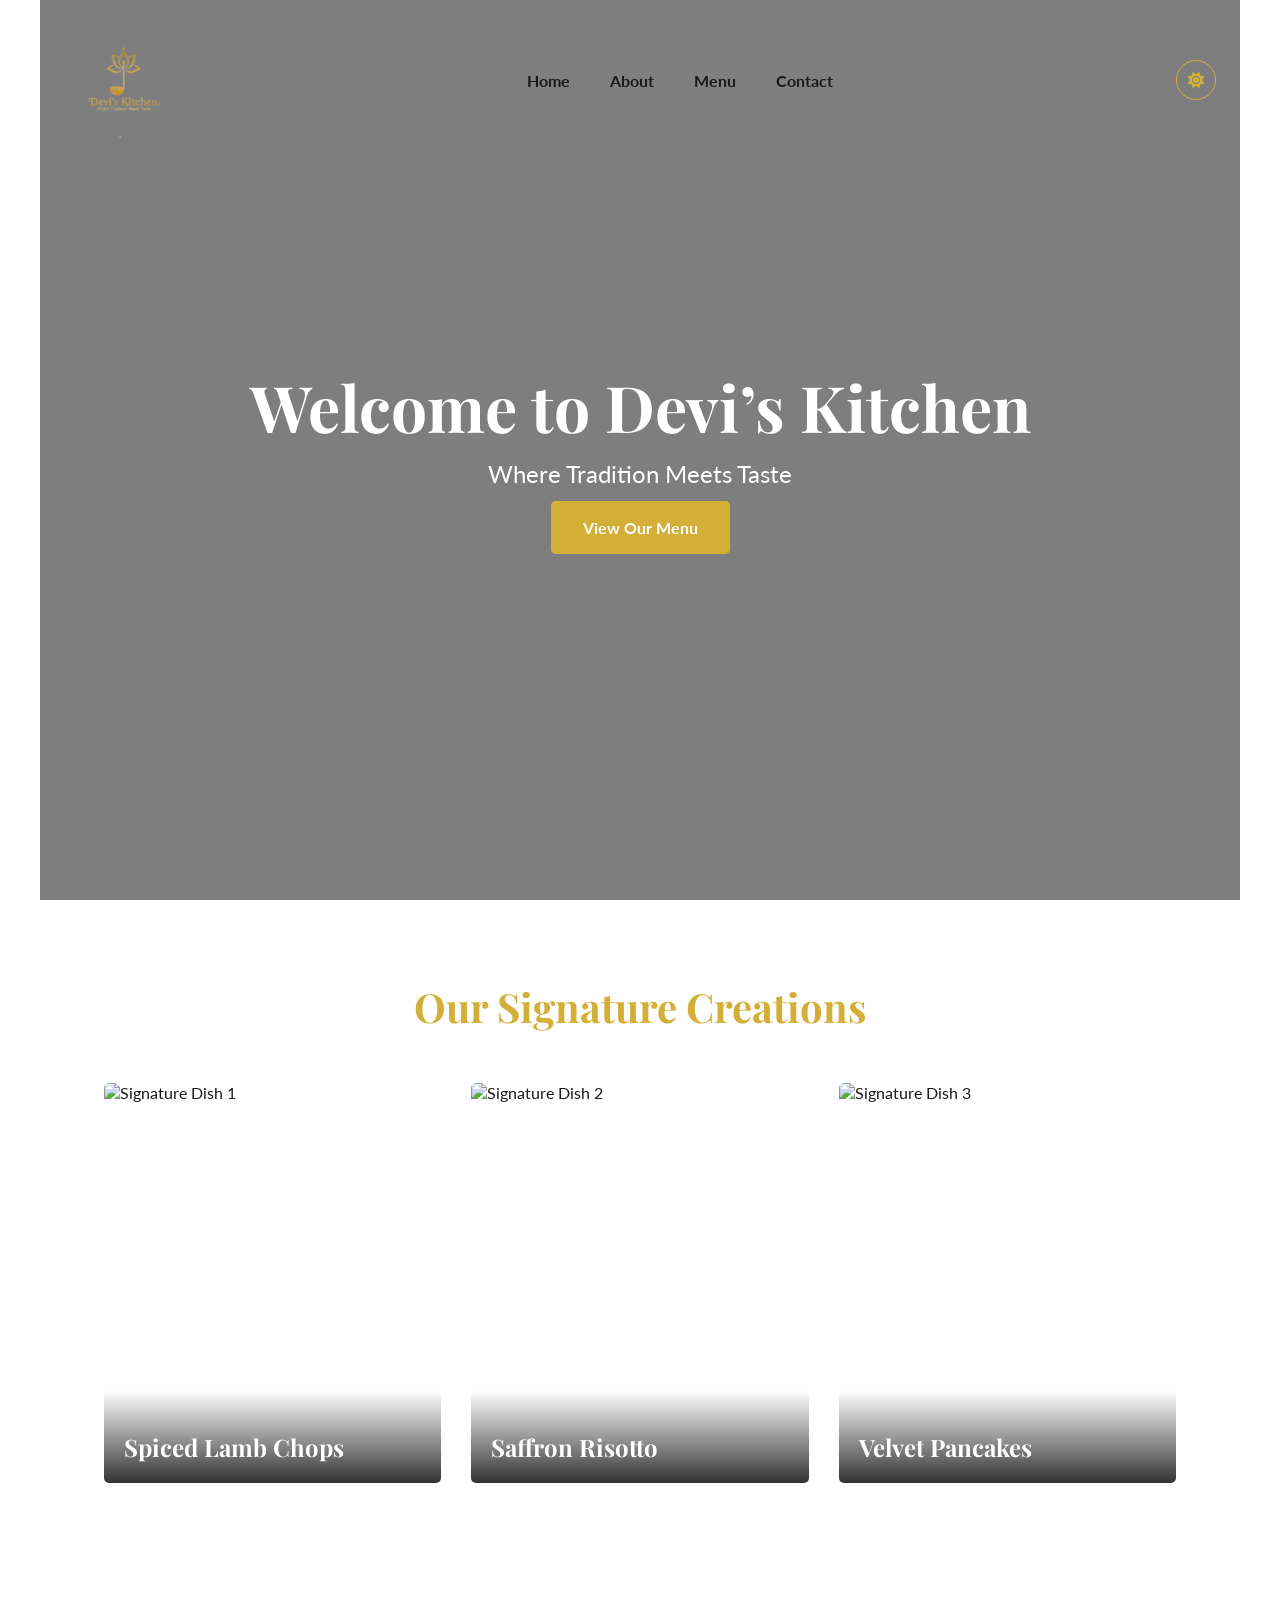
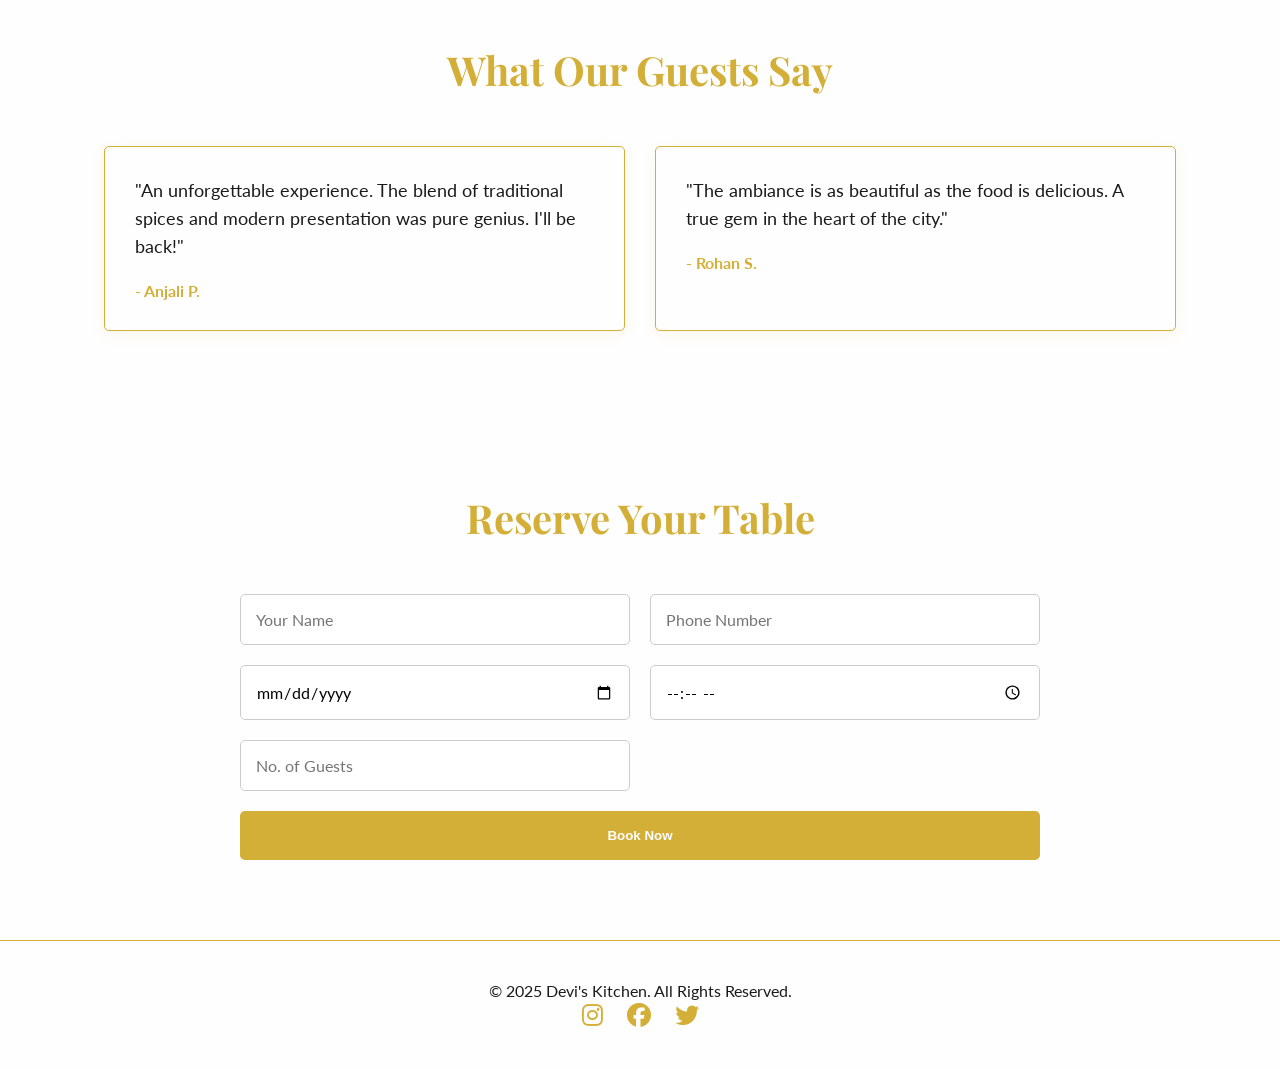
==== index.html @ aa6fedb7 "initual commit" ====
<!DOCTYPE html>
<html lang="en">
<head>
    <meta charset="UTF-8">
    <meta name="viewport" content="width=device-width, initial-scale=1.0">
    <title>Devi's Kitchen - Where Tradition Meets Taste</title>
    <link rel="stylesheet" href="style.css">
    <link rel="preconnect" href="https://fonts.googleapis.com">
    <link rel="preconnect" href="https://fonts.gstatic.com" crossorigin>
    <link href="https://fonts.googleapis.com/css2?family=Lato:wght@400;700&family=Playfair+Display:wght@700&display=swap" rel="stylesheet">
    <link rel="stylesheet" href="https://cdnjs.cloudflare.com/ajax/libs/font-awesome/6.5.2/css/all.min.css">
</head>
<body>

    <header id="navbar">
        <nav>
            <a href="#home" class="logo">
                <img src="Devis_Kitchen_Logo_NoBG.png" alt="Devi's Kitchen Logo">
            </a>
            <ul>
                <li><a href="#home">Home</a></li>
                <li><a href="#about">About</a></li>
                <li><a href="menu.html">Menu</a></li>
                <li><a href="#contact">Contact</a></li>
            </ul>
            <button id="theme-toggle" class="theme-toggle-btn">
                <i class="fas fa-sun"></i>
                <i class="fas fa-moon"></i>
            </button>
        </nav>
    </header>

    <main>
        <section id="home" class="hero">
            <div class="hero-video-wrapper">
                <video playsinline autoplay muted loop poster="hero-poster.jpg" id="bgvideo">
                    <source src="50mb.mp4" type="video/mp4">
                </video>
            </div>
            <div class="hero-content">
                <h1>Welcome to Devi’s Kitchen</h1>
                <p>Where Tradition Meets Taste</p>
                <a href="menu.html" class="btn-primary">View Our Menu</a>
            </div>
        </section>

        <section id="menu" class="showcase">
            <h2>Our Signature Creations</h2>
            <div class="dish-grid">
                <a href="menu.html#signature" class="dish-card-link">
                    <div class="dish-card">
                        <img src="https://images.unsplash.com/photo-1565299624946-b28f40a0ae38?w=500" alt="Signature Dish 1">
                        <div class="dish-info">
                            <h3>Spiced Lamb Chops</h3>
                        </div>
                    </div>
                </a>
                <a href="menu.html#signature" class="dish-card-link">
                    <div class="dish-card">
                        <img src="https://images.unsplash.com/photo-1540189549336-e6e99c3679fe?w=500" alt="Signature Dish 2">
                        <div class="dish-info">
                            <h3>Saffron Risotto</h3>
                        </div>
                    </div>
                </a>
                <a href="menu.html#signature" class="dish-card-link">
                    <div class="dish-card">
                        <img src="https://images.unsplash.com/photo-1567620905732-2d1ec7ab7445?w=500" alt="Signature Dish 3">
                        <div class="dish-info">
                            <h3>Velvet Pancakes</h3>
                        </div>
                    </div>
                </a>
            </div>
        </section>

        <section id="reviews" class="testimonials">
            <h2>What Our Guests Say</h2>
            <div class="review-grid">
                <div class="review-card">
                    <p>"An unforgettable experience. The blend of traditional spices and modern presentation was pure genius. I'll be back!"</p>
                    <span class="reviewer">- Anjali P.</span>
                </div>
                 <div class="review-card">
                    <p>"The ambiance is as beautiful as the food is delicious. A true gem in the heart of the city."</p>
                    <span class="reviewer">- Rohan S.</span>
                </div>
            </div>
        </section>

        <section id="reservations" class="booking">
            <h2>Reserve Your Table</h2>
            <form class="booking-form">
                <input type="text" name="name" placeholder="Your Name" required>
                <input type="tel" name="phone" placeholder="Phone Number" required>
                <input type="date" name="date" required>
                <input type="time" name="time" required>
                <input type="number" name="guests" placeholder="No. of Guests" min="1" required>
                <button type="submit" class="btn-primary">Book Now</button>
            </form>
        </section>
    </main>

    <footer id="contact">
        <p>&copy; 2025 Devi's Kitchen. All Rights Reserved.</p>
        <div class="socials">
            <a href="#"><i class="fab fa-instagram"></i></a>
            <a href="#"><i class="fab fa-facebook"></i></a>
            <a href="#"><i class="fab fa-twitter"></i></a>
        </div>
    </footer>

    <script src="script.js"></script>
</body>
</html>
---- style.css ----
/* ------------------- */
/* CSS Variables & Setup */
/* ------------------- */
:root {
    --white: #FEFEFE;
    --gold: #D4AF37;
    --charcoal: #1A1A1A;
    --background-color: var(--white);
    --text-color: var(--charcoal);
    --heading-font: 'Playfair Display', serif;
    --body-font: 'Lato', sans-serif;
}

body.dark-mode {
    --background-color: var(--charcoal);
    --text-color: var(--white);
}

* {
    margin: 0;
    padding: 0;
    box-sizing: border-box;
}

html {
    scroll-behavior: smooth;
}

body {
    font-family: var(--body-font);
    background-color: var(--background-color);
    color: var(--text-color);
    transition: background-color 0.3s, color 0.3s;
}

/* ------------------- */
/* Header & Navigation */
/* ------------------- */
#navbar {
    position: fixed;
    width: 100%;
    top: 0;
    left: 0;
    z-index: 100;
    background-color: transparent;
    padding: 20px 5%;
    transition: background-color 0.4s, padding 0.4s;
}

#navbar.scrolled {
    background-color: var(--background-color);
    padding: 15px 5%;
    box-shadow: 0 2px 10px rgba(0,0,0,0.1);
}

#navbar nav {
    display: flex;
    justify-content: space-between;
    align-items: center;
    max-width: 1200px;
    margin: 0 auto;
}

#navbar .logo {
    font-family: var(--heading-font);
    font-size: 1.8rem;
    color: var(--gold);
    text-decoration: none;
    font-weight: 700;
}

#navbar ul {
    display: flex;
    list-style: none;
}

#navbar ul li {
    margin: 0 20px;
}

#navbar ul li a {
    color: var(--text-color);
    text-decoration: none;
    font-size: 1rem;
    font-weight: 700;
    position: relative;
    padding-bottom: 5px;
}

/* Golden underline effect on hover */
#navbar ul li a::after {
    content: '';
    position: absolute;
    bottom: 0;
    left: 0;
    width: 0;
    height: 2px;
    background-color: var(--gold);
    transition: width 0.3s;
}

#navbar ul li a:hover::after {
    width: 100%;
}

/* ------------------- */
/* Theme Toggle Button */
/* ------------------- */
.theme-toggle-btn {
    background: none;
    border: 1px solid var(--gold);
    color: var(--gold);
    font-size: 1rem;
    width: 40px;
    height: 40px;
    border-radius: 50%;
    cursor: pointer;
    position: relative;
    overflow: hidden;
}

.theme-toggle-btn .fa-sun { display: block; }
.theme-toggle-btn .fa-moon { display: none; }
body.dark-mode .theme-toggle-btn .fa-sun { display: none; }
body.dark-mode .theme-toggle-btn .fa-moon { display: block; }


/* ------------------- */
/* Hero Section */
/* ------------------- */
.hero {
    height: 100vh;
    display: flex;
    align-items: center;
    justify-content: center;
    text-align: center;
    position: relative;
    color: white; /* Text is always white on the hero */
}

.hero-video-wrapper {
    position: absolute;
    top: 0;
    left: 0;
    width: 100%;
    height: 100%;
    overflow: hidden;
    z-index: -2;
}

#bgvideo {
    width: 100%;
    height: 100%;
    object-fit: cover;
}

/* Black overlay for text readability */
.hero::before {
    content: '';
    position: absolute;
    top: 0;
    left: 0;
    width: 100%;
    height: 100%;
    background-color: rgba(0, 0, 0, 0.5);
    z-index: -1;
}

.hero-content h1 {
    font-family: var(--heading-font);
    font-size: 4rem;
    margin-bottom: 10px;
}

.hero-content p {
    font-size: 1.5rem;
    margin-bottom: 30px;
}

/* ------------------- */
/* General Sections & Buttons */
/* ------------------- */
section {
    padding: 80px 5%;
    max-width: 1200px;
    margin: 0 auto;
}

h2 {
    font-family: var(--heading-font);
    font-size: 2.5rem;
    text-align: center;
    margin-bottom: 50px;
    color: var(--gold);
}

.btn-primary {
    background-color: var(--gold);
    color: var(--white);
    padding: 15px 30px;
    text-decoration: none;
    font-weight: 700;
    border-radius: 5px;
    border: 2px solid var(--gold);
    transition: background-color 0.3s, color 0.3s;
}

.btn-primary:hover {
    background-color: transparent;
    color: var(--gold);
}

/* ------------------- */
/* Showcase & Reviews */
/* ------------------- */
.dish-grid, .review-grid {
    display: grid;
    grid-template-columns: repeat(auto-fit, minmax(300px, 1fr));
    gap: 30px;
}

.dish-card {
    position: relative;
    overflow: hidden;
    border-radius: 5px;
}

.dish-card img {
    width: 100%;
    display: block;
    transition: transform 0.4s;
}

.dish-card:hover img {
    transform: scale(1.1);
}

.dish-info {
    position: absolute;
    bottom: 0;
    left: 0;
    width: 100%;
    background: linear-gradient(transparent, rgba(0,0,0,0.8));
    color: white;
    padding: 40px 20px 20px;
}

.dish-info h3 {
    font-family: var(--heading-font);
    font-size: 1.5rem;
}

.review-card {
    background-color: var(--background-color);
    padding: 30px;
    border: 1px solid var(--gold);
    border-radius: 5px;
    box-shadow: 0 4px 15px rgba(212, 175, 55, 0.1);
}

.review-card p {
    font-size: 1.1rem;
    line-height: 1.6;
    margin-bottom: 20px;
}

.review-card .reviewer {
    font-weight: 700;
    color: var(--gold);
}

/* ------------------- */
/* Booking Form */
/* ------------------- */
.booking-form {
    display: grid;
    grid-template-columns: repeat(2, 1fr);
    gap: 20px;
    max-width: 800px;
    margin: 0 auto;
}

.booking-form input {
    width: 100%;
    padding: 15px;
    font-family: var(--body-font);
    font-size: 1rem;
    border: 1px solid #ccc;
    border-radius: 5px;
}
.dark-mode .booking-form input {
    background-color: #333;
    border-color: #555;
    color: var(--white);
}

.booking-form input:focus {
    outline: none;
    border-color: var(--gold);
}

.booking-form button {
    grid-column: 1 / -1; /* Span full width */
}

/* ------------------- */
/* Footer */
/* ------------------- */
footer {
    text-align: center;
    padding: 40px 5%;
    border-top: 1px solid var(--gold);
}

.socials a {
    color: var(--gold);
    font-size: 1.5rem;
    margin: 0 10px;
    transition: opacity 0.3s;
}

.socials a:hover {
    opacity: 0.7;
}
/* Add this to your style.css file */

#navbar .logo img {
    height: 120px; /* Increased initial size */
    width: auto;
    display: block;
    transition: height 0.4s;
}

#navbar.scrolled .logo img {
    height: 60px; /* Still smaller when scrolled, but a good size */
}

/* Also, add this rule to ensure the logo is visible in dark mode */
body.dark-mode #navbar .logo img {
    filter: brightness(1.2); /* Slightly brightens the gold to stand out more on dark background */
}
/* ------------------- */
/* Menu Page Styles    */
/* ------------------- */
.menu-page section {
    padding-top: 120px; /* Give space below fixed header */
}

.menu-header {
    text-align: center;
    margin-bottom: 60px;
}

.menu-header h1 {
    font-family: var(--heading-font);
    font-size: 3.5rem;
    color: var(--gold);
}

.menu-category-wrapper {
    text-align: center; /* Centers the inline-block title */
    margin-top: 50px;
}

.menu-category-title {
    font-family: var(--heading-font);
    font-size: 2.5rem;
    color: var(--gold);
    margin-bottom: 40px;
    display: inline-block; /* Allows bottom border to fit content */
    border-bottom: 2px solid var(--gold);
    padding-bottom: 10px;
}

.menu-grid {
    display: grid;
    grid-template-columns: repeat(auto-fit, minmax(320px, 1fr));
    gap: 40px;
    margin-bottom: 60px;
}

.menu-item {
    background-color: var(--background-color);
    border: 1px solid rgba(212, 175, 55, 0.2);
    border-radius: 8px;
    overflow: hidden;
    box-shadow: 0 4px 15px rgba(0,0,0,0.05);
    transition: box-shadow 0.3s, transform 0.3s;
}

body.dark-mode .menu-item {
    background-color: #222;
    border-color: rgba(212, 175, 55, 0.3);
}

.menu-item:hover {
    transform: translateY(-5px);
    box-shadow: 0 8px 20px rgba(212, 175, 55, 0.15);
}

.menu-item img {
    width: 100%;
    height: 220px;
    object-fit: cover;
}

.menu-item-content {
    padding: 25px;
}

.menu-item h4 {
    font-family: var(--heading-font);
    font-size: 1.5rem;
    margin-bottom: 10px;
}

.menu-item-description {
    font-size: 1rem;
    line-height: 1.6;
    margin-bottom: 20px;
    min-height: 50px; /* Helps align items with different text lengths */
}

.menu-item-price {
    font-size: 1.3rem;
    font-weight: 700;
    color: var(--gold);
    text-align: right;
}

/* Make the whole card on the homepage a single link */
.dish-card-link {
    text-decoration: none;
    color: inherit;
}
/* Find this existing rule in your CSS */
.dish-card img {
    width: 100%;
    height: 400px; /* ADD THIS LINE */
    object-fit: cover; /* AND ADD THIS LINE */
    display: block;
    transition: transform 0.4s;
}
/* ------------------- */
/* Item Modal Styles   */
/* ------------------- */
.menu-item img.modal-trigger {
    cursor: pointer;
}

.modal {
    display: none; /* Hidden by default */
    position: fixed;
    z-index: 1000;
    left: 0;
    top: 0;
    width: 100%;
    height: 100%;
    overflow: auto;
    background-color: rgba(0,0,0,0.7);
    animation-name: fadeIn;
    animation-duration: 0.4s;
}

.modal-content {
    background-color: var(--background-color);
    margin: 5% auto;
    padding: 30px;
    border: 1px solid var(--gold);
    border-radius: 8px;
    width: 90%;
    max-width: 600px;
    position: relative;
    animation-name: slideIn;
    animation-duration: 0.4s
}

/* Animations */
@keyframes fadeIn {
  from {opacity: 0}
  to {opacity: 1}
}
@keyframes slideIn {
  from {transform: translateY(-50px); opacity: 0}
  to {transform: translateY(0); opacity: 1}
}

.close-btn {
    color: #aaa;
    position: absolute;
    top: 10px;
    right: 25px;
    font-size: 35px;
    font-weight: bold;
}

.close-btn:hover,
.close-btn:focus {
    color: var(--text-color);
    text-decoration: none;
    cursor: pointer;
}

.modal-content img {
    width: 100%;
    height: auto;
    max-height: 300px;
    object-fit: cover;
    border-radius: 5px;
    margin-bottom: 20px;
}

.modal-content h2 {
    text-align: left;
    font-size: 2rem;
    margin-bottom: 15px;
}

.modal-content #modal-desc {
    font-size: 1.1rem;
    line-height: 1.6;
}

#modal-price {
    font-size: 1.5rem;
    font-weight: bold;
    color: var(--gold);
    text-align: right;
    margin-top: 20px;
}
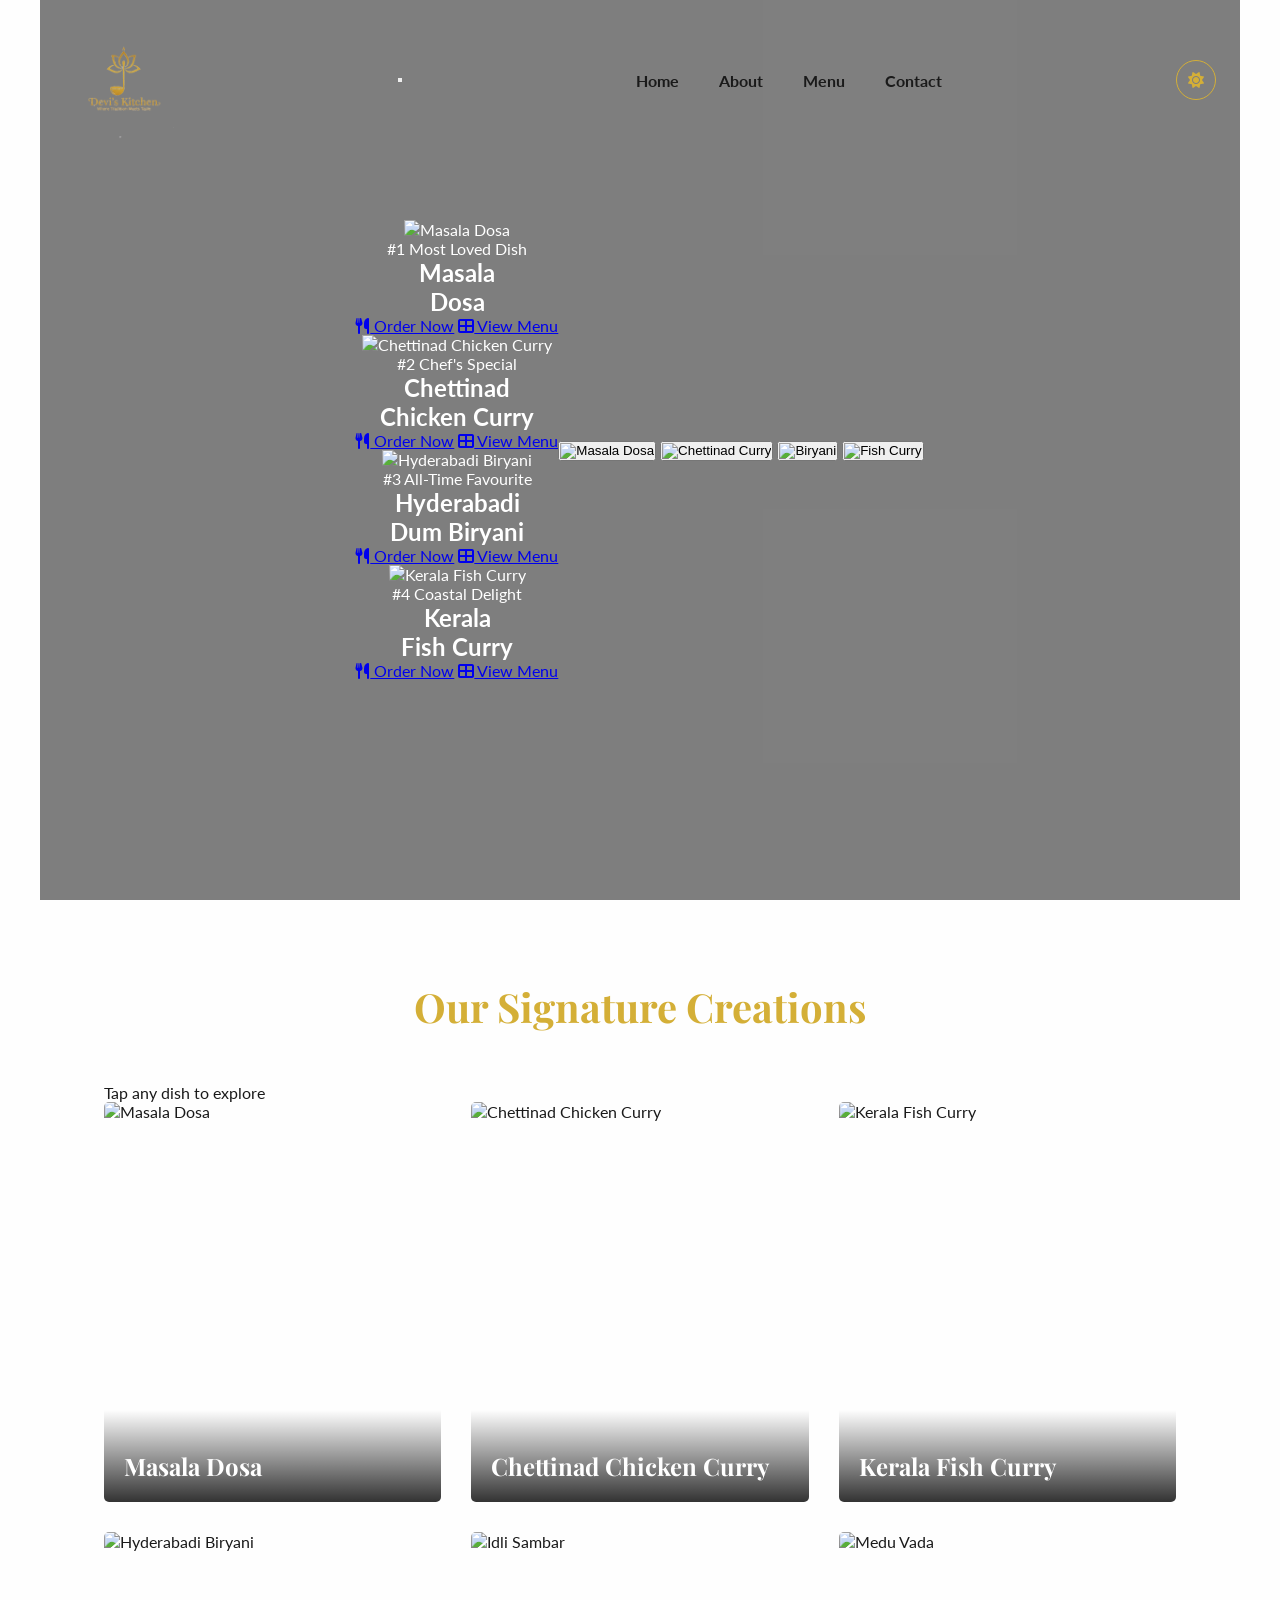
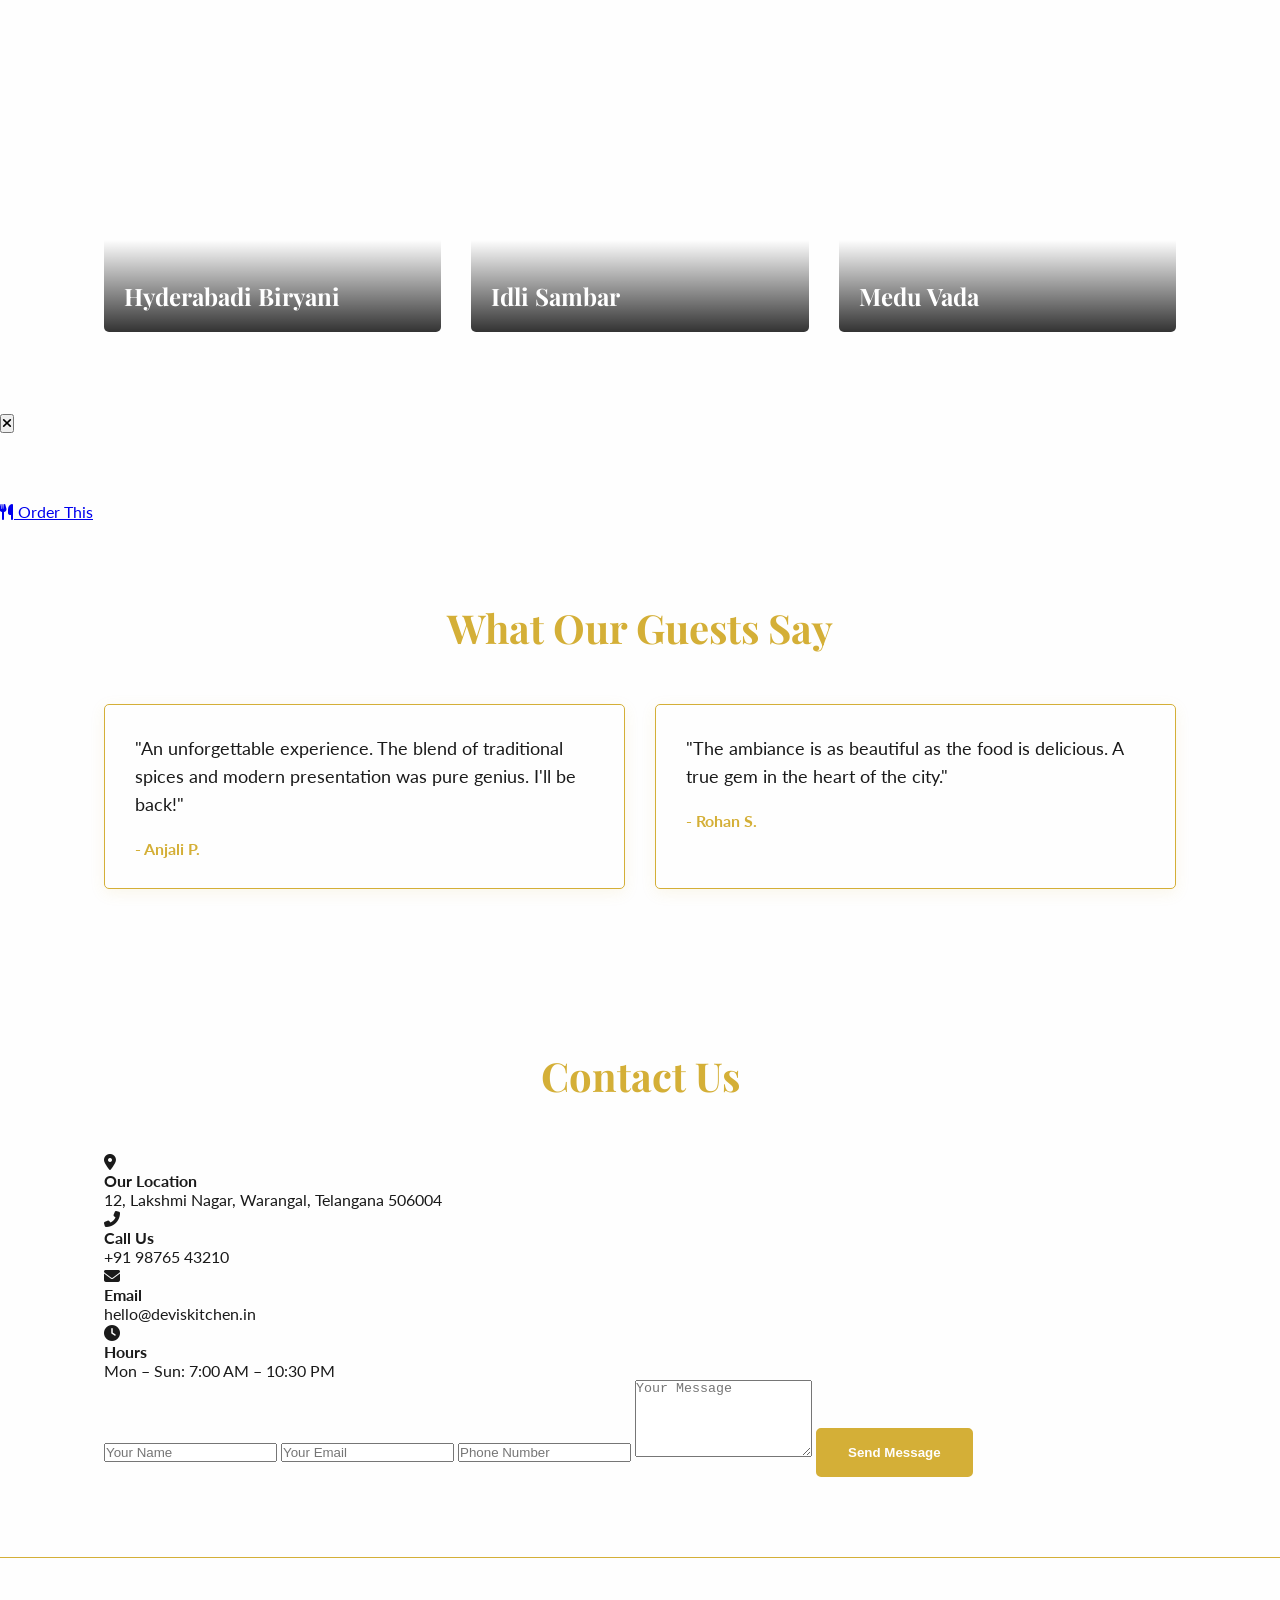
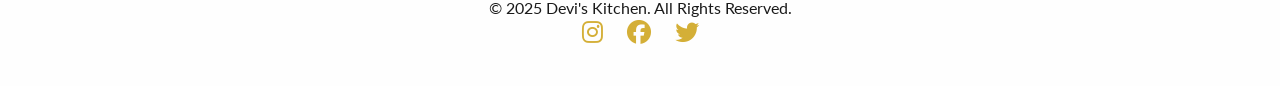
==== commit f5b36370: "Update index.html" ====
--- a/index.html
+++ b/index.html
@@ -17,11 +17,14 @@
             <a href="#home" class="logo">
                 <img src="Devis_Kitchen_Logo_NoBG.png" alt="Devi's Kitchen Logo">
             </a>
-            <ul>
+            <button class="hamburger" id="hamburger" aria-label="Toggle menu">
+                <span></span><span></span><span></span>
+            </button>
+            <ul id="nav-menu">
                 <li><a href="#home">Home</a></li>
                 <li><a href="#about">About</a></li>
                 <li><a href="menu.html">Menu</a></li>
-                <li><a href="#contact">Contact</a></li>
+                <li><a href="#contact-section">Contact</a></li>
             </ul>
             <button id="theme-toggle" class="theme-toggle-btn">
                 <i class="fas fa-sun"></i>
@@ -31,49 +34,164 @@
     </header>
 
     <main>
+        <!-- ============================
+             ANIMATED HERO SECTION
+             ============================ -->
         <section id="home" class="hero">
+            <!-- Background video — blurred -->
             <div class="hero-video-wrapper">
-                <video playsinline autoplay muted loop poster="hero-poster.jpg" id="bgvideo">
+                <video playsinline autoplay muted loop id="bgvideo">
                     <source src="50mb.mp4" type="video/mp4">
                 </video>
             </div>
-            <div class="hero-content">
-                <h1>Welcome to Devi’s Kitchen</h1>
-                <p>Where Tradition Meets Taste</p>
-                <a href="menu.html" class="btn-primary">View Our Menu</a>
-            </div>
-        </section>
-
+            <!-- Dark + blur overlay -->
+            <div class="hero-overlay"></div>
+
+            <!-- Blob parallax shape -->
+            <div class="hero-blob" id="heroBlob"></div>
+
+            <!-- Dish slides -->
+            <div class="hero-stage">
+                <!-- Slide 1 -->
+                <div class="hero-slide active" data-index="0">
+                    <div class="slide-plate-wrap">
+                        <img class="slide-plate"
+                             src="https://images.unsplash.com/photo-1589301760014-d929f3979dbc?w=700&auto=format&fit=crop""
+                             alt="Masala Dosa">
+                    </div>
+                    <div class="slide-text">
+                        <span class="slide-tag">#1 Most Loved Dish</span>
+                        <h1 class="slide-title">Masala<br><strong>Dosa</strong></h1>
+                        <div class="slide-actions">
+                            <a href="menu.html" class="slide-btn outline"><i class="fas fa-utensils"></i> Order Now</a>
+                            <a href="#menu" class="slide-btn ghost"><i class="fas fa-th-large"></i> View Menu</a>
+                        </div>
+                    </div>
+                    
+                </div>
+
+                <!-- Slide 2 -->
+                <div class="hero-slide" data-index="1">
+                    <div class="slide-plate-wrap">
+                        <img class="slide-plate"
+                             src="https://images.unsplash.com/photo-1585937421612-70a008356fbe?w=700&auto=format&fit=crop""
+                             alt="Chettinad Chicken Curry">
+                    </div>
+                    <div class="slide-text">
+                        <span class="slide-tag">#2 Chef's Special</span>
+                        <h1 class="slide-title">Chettinad<br><strong>Chicken Curry</strong></h1>
+                        <div class="slide-actions">
+                            <a href="menu.html" class="slide-btn outline"><i class="fas fa-utensils"></i> Order Now</a>
+                            <a href="#menu" class="slide-btn ghost"><i class="fas fa-th-large"></i> View Menu</a>
+                        </div>
+                    </div>
+                    
+                </div>
+
+                <!-- Slide 3 -->
+                <div class="hero-slide" data-index="2">
+                    <div class="slide-plate-wrap">
+                        <img class="slide-plate"
+                             src="https://images.unsplash.com/photo-1563379091339-03b21ab4a4f8?w=700&auto=format&fit=crop""
+                             alt="Hyderabadi Biryani">
+                    </div>
+                    <div class="slide-text">
+                        <span class="slide-tag">#3 All-Time Favourite</span>
+                        <h1 class="slide-title">Hyderabadi<br><strong>Dum Biryani</strong></h1>
+                        <div class="slide-actions">
+                            <a href="menu.html" class="slide-btn outline"><i class="fas fa-utensils"></i> Order Now</a>
+                            <a href="#menu" class="slide-btn ghost"><i class="fas fa-th-large"></i> View Menu</a>
+                        </div>
+                    </div>
+                    
+                </div>
+
+                <!-- Slide 4 -->
+                <div class="hero-slide" data-index="3">
+                    <div class="slide-plate-wrap">
+                        <img class="slide-plate"
+                             src="https://images.unsplash.com/photo-1565557623262-b51c2513a641?w=700&auto=format&fit=crop""
+                             alt="Kerala Fish Curry">
+                    </div>
+                    <div class="slide-text">
+                        <span class="slide-tag">#4 Coastal Delight</span>
+                        <h1 class="slide-title">Kerala<br><strong>Fish Curry</strong></h1>
+                        <div class="slide-actions">
+                            <a href="menu.html" class="slide-btn outline"><i class="fas fa-utensils"></i> Order Now</a>
+                            <a href="#menu" class="slide-btn ghost"><i class="fas fa-th-large"></i> View Menu</a>
+                        </div>
+                    </div>
+                    
+                </div>
+            </div>
+
+            <!-- Thumbnail navigation — real South Indian food photos -->
+            <div class="hero-thumbs">
+                <button class="thumb active" data-slide="0">
+                    <img src="https://images.unsplash.com/photo-1589301760014-d929f3979dbc?w=120&auto=format&fit=crop"" alt="Masala Dosa">
+                </button>
+                <button class="thumb" data-slide="1">
+                    <img src="https://images.unsplash.com/photo-1585937421612-70a008356fbe?w=120&auto=format&fit=crop"" alt="Chettinad Curry">
+                </button>
+                <button class="thumb" data-slide="2">
+                    <img src="https://images.unsplash.com/photo-1563379091339-03b21ab4a4f8?w=120&auto=format&fit=crop"" alt="Biryani">
+                </button>
+                <button class="thumb" data-slide="3">
+                    <img src="https://images.unsplash.com/photo-1565557623262-b51c2513a641?w=120&auto=format&fit=crop"" alt="Fish Curry">
+                </button>
+            </div>
+
+            <!-- Progress bar -->
+            <div class="hero-progress"><div class="hero-progress-bar" id="heroProgressBar"></div></div>
+        </section>
+
+        <!-- MIDDLE SECTION -->
+        <!-- FULLSCREEN DISH VIEWER -->
         <section id="menu" class="showcase">
             <h2>Our Signature Creations</h2>
+            <p class="showcase-hint">Tap any dish to explore</p>
             <div class="dish-grid">
-                <a href="menu.html#signature" class="dish-card-link">
-                    <div class="dish-card">
-                        <img src="https://images.unsplash.com/photo-1565299624946-b28f40a0ae38?w=500" alt="Signature Dish 1">
-                        <div class="dish-info">
-                            <h3>Spiced Lamb Chops</h3>
-                        </div>
-                    </div>
-                </a>
-                <a href="menu.html#signature" class="dish-card-link">
-                    <div class="dish-card">
-                        <img src="https://images.unsplash.com/photo-1540189549336-e6e99c3679fe?w=500" alt="Signature Dish 2">
-                        <div class="dish-info">
-                            <h3>Saffron Risotto</h3>
-                        </div>
-                    </div>
-                </a>
-                <a href="menu.html#signature" class="dish-card-link">
-                    <div class="dish-card">
-                        <img src="https://images.unsplash.com/photo-1567620905732-2d1ec7ab7445?w=500" alt="Signature Dish 3">
-                        <div class="dish-info">
-                            <h3>Velvet Pancakes</h3>
-                        </div>
-                    </div>
-                </a>
-            </div>
-        </section>
-
+                <div class="dish-card" data-index="0">
+                    <img src="https://images.unsplash.com/photo-1589301760014-d929f3979dbc?w=800&auto=format&fit=crop"" alt="Masala Dosa">
+                    <div class="dish-info"><h3>Masala Dosa</h3></div>
+                </div>
+                <div class="dish-card" data-index="1">
+                    <img src="https://images.unsplash.com/photo-1585937421612-70a008356fbe?w=800&auto=format&fit=crop"" alt="Chettinad Chicken Curry">
+                    <div class="dish-info"><h3>Chettinad Chicken Curry</h3></div>
+                </div>
+                <div class="dish-card" data-index="2">
+                    <img src="https://images.unsplash.com/photo-1565557623262-b51c2513a641?w=800&auto=format&fit=crop"" alt="Kerala Fish Curry">
+                    <div class="dish-info"><h3>Kerala Fish Curry</h3></div>
+                </div>
+                <div class="dish-card" data-index="3">
+                    <img src="https://images.unsplash.com/photo-1563379091339-03b21ab4a4f8?w=800&auto=format&fit=crop"" alt="Hyderabadi Biryani">
+                    <div class="dish-info"><h3>Hyderabadi Biryani</h3></div>
+                </div>
+                <div class="dish-card" data-index="4">
+                    <img src="https://images.unsplash.com/photo-1589301760014-d929f3979dbc?w=800&auto=format&fit=crop"" alt="Idli Sambar">
+                    <div class="dish-info"><h3>Idli Sambar</h3></div>
+                </div>
+                <div class="dish-card" data-index="5">
+                    <img src="https://images.unsplash.com/photo-1606491048802-8342506d6471?w=800&auto=format&fit=crop"" alt="Medu Vada">
+                    <div class="dish-info"><h3>Medu Vada</h3></div>
+                </div>
+            </div>
+        </section>
+
+        <!-- FULLSCREEN LIGHTBOX -->
+        <div id="dish-lightbox" class="dish-lightbox" aria-hidden="true">
+            <button class="lb-close" id="lbClose" aria-label="Close"><i class="fas fa-times"></i></button>
+            <div class="lb-main">
+                <img id="lbMainImg" src="" alt="">
+                <div class="lb-info">
+                    <h2 id="lbTitle"></h2>
+                    <a href="menu.html" class="slide-btn outline lb-order"><i class="fas fa-utensils"></i> Order This</a>
+                </div>
+            </div>
+            <div class="lb-thumbs" id="lbThumbs"></div>
+        </div>
+
+        <!-- REVIEWS SECTION -->
         <section id="reviews" class="testimonials">
             <h2>What Our Guests Say</h2>
             <div class="review-grid">
@@ -81,27 +199,47 @@
                     <p>"An unforgettable experience. The blend of traditional spices and modern presentation was pure genius. I'll be back!"</p>
                     <span class="reviewer">- Anjali P.</span>
                 </div>
-                 <div class="review-card">
+                <div class="review-card">
                     <p>"The ambiance is as beautiful as the food is delicious. A true gem in the heart of the city."</p>
                     <span class="reviewer">- Rohan S.</span>
                 </div>
             </div>
         </section>
 
-        <section id="reservations" class="booking">
-            <h2>Reserve Your Table</h2>
-            <form class="booking-form">
-                <input type="text" name="name" placeholder="Your Name" required>
-                <input type="tel" name="phone" placeholder="Phone Number" required>
-                <input type="date" name="date" required>
-                <input type="time" name="time" required>
-                <input type="number" name="guests" placeholder="No. of Guests" min="1" required>
-                <button type="submit" class="btn-primary">Book Now</button>
-            </form>
+        <!-- CONTACT SECTION -->
+        <section id="contact-section" class="contact-section">
+            <h2>Contact Us</h2>
+            <div class="contact-grid">
+                <div class="contact-info">
+                    <div class="contact-item">
+                        <i class="fas fa-map-marker-alt"></i>
+                        <div><h4>Our Location</h4><p>12, Lakshmi Nagar, Warangal, Telangana 506004</p></div>
+                    </div>
+                    <div class="contact-item">
+                        <i class="fas fa-phone-alt"></i>
+                        <div><h4>Call Us</h4><p>+91 98765 43210</p></div>
+                    </div>
+                    <div class="contact-item">
+                        <i class="fas fa-envelope"></i>
+                        <div><h4>Email</h4><p>hello@deviskitchen.in</p></div>
+                    </div>
+                    <div class="contact-item">
+                        <i class="fas fa-clock"></i>
+                        <div><h4>Hours</h4><p>Mon – Sun: 7:00 AM – 10:30 PM</p></div>
+                    </div>
+                </div>
+                <form class="contact-form">
+                    <input type="text" name="name" placeholder="Your Name" required>
+                    <input type="email" name="email" placeholder="Your Email" required>
+                    <input type="tel" name="phone" placeholder="Phone Number">
+                    <textarea name="message" placeholder="Your Message" rows="5" required></textarea>
+                    <button type="submit" class="btn-primary">Send Message</button>
+                </form>
+            </div>
         </section>
     </main>
 
-    <footer id="contact">
+    <footer>
         <p>&copy; 2025 Devi's Kitchen. All Rights Reserved.</p>
         <div class="socials">
             <a href="#"><i class="fab fa-instagram"></i></a>
@@ -112,4 +250,4 @@
 
     <script src="script.js"></script>
 </body>
-</html>+</html>
